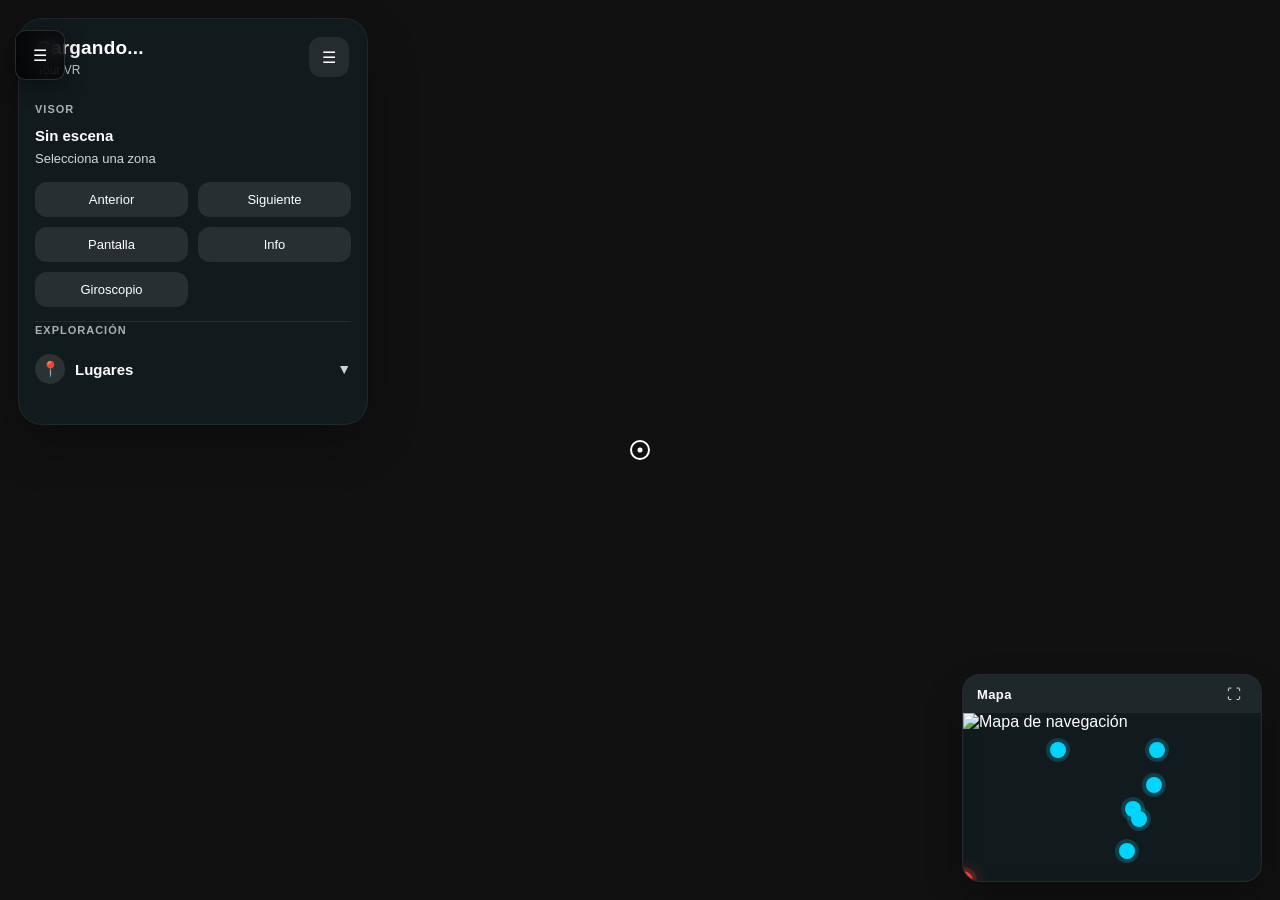
==== index.html @ 1ec7413e "Update index.html" ====
<!DOCTYPE html>
<html lang="es">

<head>
  <meta charset="UTF-8" />
  <meta name="viewport" content="width=device-width, initial-scale=1.0" />
  <title>Tour 360 - Pachacamac</title>

  <style>
    * {
      box-sizing: border-box;
    }

    html,
    body {
      margin: 0;
      width: 100%;
      height: 100%;
      overflow: hidden;
      font-family: Arial, sans-serif;
      background: #111;
      color: #fff;
    }

    #viewerWrap {
      position: relative;
      width: 100%;
      height: 100vh;
    }

    #panorama {
      width: 100%;
      height: 100%;
    }

    /* PANEL GENERAL */
    /* PANEL GENERAL */
    #overlayPanel {
      position: absolute;
      top: 18px;
      left: 18px;
      width: 350px;
      max-height: calc(100vh - 36px);
      background: rgba(18, 30, 34, 0.78);
      backdrop-filter: blur(14px);
      border-radius: 24px;
      z-index: 20;
      overflow: hidden;
      box-shadow: 0 18px 50px rgba(0, 0, 0, 0.28);
      border: 1px solid rgba(255, 255, 255, 0.06);
      transition: transform 0.28s ease, opacity 0.22s ease;
      transform-origin: top left;
    }

    #overlayPanel {
      transition: transform 0.3s ease, opacity 0.3s ease;
    }

    #overlayPanel.collapsed {
      transform: translateX(-100%);
      opacity: 0;
      pointer-events: none;
    }

    #overlayPanel.collapsed #menuContent {
      opacity: 0;
      pointer-events: none;
    }


    #panelHeader {
      padding: 18px 18px 12px;
      display: flex;
      justify-content: space-between;
      align-items: center;
    }

    #projectTitle {
      margin: 0;
      font-size: 19px;
      font-weight: 700;
      letter-spacing: 0.2px;
    }

    #projectSubtitle {
      margin: 4px 0 0;
      font-size: 12px;
      opacity: 0.78;
    }

    .icon-btn {
      width: 40px;
      height: 40px;
      border: none;
      border-radius: 12px;
      background: rgba(255, 255, 255, 0.08);
      color: white;
      cursor: pointer;
      font-size: 16px;
    }

    #menuContent {
      padding: 0 16px 16px;
      overflow-y: auto;
      max-height: calc(100vh - 100px);
      transition: opacity 0.2s ease;
    }

    .menu-section {
      padding: 14px 0;
    }

    .menu-section+.menu-section {
      border-top: 1px solid rgba(255, 255, 255, 0.08);
    }

    .section-label {
      margin: 0 0 12px;
      font-size: 11px;
      font-weight: 700;
      letter-spacing: 1px;
      text-transform: uppercase;
      opacity: 0.65;
    }

    #scenePanel {
      padding: 0;
      background: transparent;
      border-radius: 0;
      margin-top: 0;
    }

    #sceneTitle {
      margin: 0 0 6px;
      font-size: 15px;
      font-weight: 700;
    }

    #sceneInfo {
      margin: 0 0 14px;
      font-size: 13px;
      line-height: 1.4;
      opacity: 0.82;
    }

    .controls-grid {
      display: grid;
      grid-template-columns: 1fr 1fr;
      gap: 10px;
    }

    .ctrl-btn {
      border: none;
      padding: 10px 12px;
      border-radius: 12px;
      background: rgba(255, 255, 255, 0.09);
      color: white;
      cursor: pointer;
      font-size: 13px;
      transition: background 0.2s ease, transform 0.15s ease;
    }

    .ctrl-btn:hover {
      background: rgba(255, 255, 255, 0.14);
      transform: translateY(-1px);
    }

    .lugares-wrapper {
      padding-top: 2px;
    }

    .menu-dropdown-btn {
      width: 100%;
      border: none;
      border-radius: 0;
      padding: 6px 0 10px;
      background: transparent;
      color: white;
      cursor: pointer;
      display: flex;
      justify-content: space-between;
      align-items: center;
    }

    .menu-dropdown-left {
      display: flex;
      align-items: center;
      gap: 10px;
      font-size: 15px;
      font-weight: 600;
    }

    .menu-badge {
      width: 30px;
      height: 30px;
      border-radius: 50%;
      background: rgba(255, 255, 255, 0.10);
      display: flex;
      align-items: center;
      justify-content: center;
      flex-shrink: 0;
    }

    .chevron {
      transition: transform 0.22s ease;
      opacity: 0.8;
      font-size: 14px;
    }

    .chevron.rotated {
      transform: rotate(180deg);
    }

    .lugares-list {
      max-height: 0;
      overflow: hidden;
      display: flex;
      flex-direction: column;
      gap: 8px;
      opacity: 0;
      transition: max-height 0.28s ease, opacity 0.22s ease, margin-top 0.22s ease;
      margin-top: 0;
    }

    .lugares-list.open {
      max-height: 520px;
      opacity: 1;
      margin-top: 6px;
    }

    .lugar-item {
      display: flex;
      align-items: center;
      gap: 12px;
      padding: 8px 4px;
      border: none;
      background: transparent;
      color: white;
      cursor: pointer;
      text-align: left;
      border-radius: 12px;
      transition: background 0.18s ease, padding-left 0.18s ease;
    }

    .lugar-item:hover {
      background: rgba(255, 255, 255, 0.06);
      padding-left: 8px;
    }

    .lugar-item.active {
      background: rgba(255, 255, 255, 0.08);
    }

    .lugar-icon {
      width: 42px;
      height: 42px;
      border-radius: 50%;
      background: rgba(255, 255, 255, 0.08);
      display: flex;
      align-items: center;
      justify-content: center;
      flex-shrink: 0;
      overflow: hidden;
      box-shadow: 0 4px 12px rgba(0, 0, 0, 0.18);
    }

    .lugar-icon img {
      width: 100%;
      height: 100%;
      object-fit: cover;
      display: block;
    }

    .lugar-text {
      font-size: 14px;
      line-height: 1.2;
      opacity: 0.96;
    }

    /* MINI MAPA */
    #miniMap {
      position: absolute;
      right: 18px;
      bottom: 18px;
      width: 300px;
      background: rgba(18, 30, 34, 0.82);
      backdrop-filter: blur(10px);
      border: 1px solid rgba(255, 255, 255, 0.08);
      border-radius: 18px;
      overflow: hidden;
      z-index: 25;
      box-shadow: 0 16px 36px rgba(0, 0, 0, 0.28);
    }

    .mini-map-header {
      padding: 10px 14px;
      font-size: 13px;
      font-weight: 700;
      letter-spacing: 0.4px;
      background: rgba(255, 255, 255, 0.06);
      display: flex;
      justify-content: space-between;
      align-items: center;
    }

    #expandMapBtn {
      border: none;
      background: transparent;
      color: white;
      cursor: pointer;
      font-size: 14px;
    }

    #miniMapCanvas {
      position: relative;
      width: 100%;
      aspect-ratio: 16 / 9;
      overflow: hidden;
    }

    #miniMapImage {
      width: 100%;
      height: 100%;
      object-fit: cover;
      display: block;
    }

    .map-point {
      position: absolute;
      width: 16px;
      height: 16px;
      transform: translate(-50%, -50%);
      border: none;
      border-radius: 50%;
      background: #00d5ff;
      box-shadow: 0 0 0 4px rgba(0, 213, 255, 0.2);
      cursor: pointer;
      z-index: 2;
    }

    .map-point:hover {
      transform: translate(-50%, -50%) scale(1.15);
    }

    .map-point.active {
      background: #00ffcc;
      box-shadow: 0 0 0 4px rgba(0, 255, 204, 0.25);
    }

    #gpsMarker {
      position: absolute;
      width: 20px;
      height: 20px;
      transform: translate(-50%, -50%);
      border-radius: 50%;
      background: #ff3b30;
      box-shadow:
        0 0 0 4px rgba(255, 59, 48, 0.2),
        0 0 18px rgba(255, 59, 48, 0.45);
      z-index: 3;
      transition: left 0.35s ease, top 0.35s ease;
    }

    #gpsMarker::after {
      content: "";
      position: absolute;
      inset: 5px;
      border-radius: 50%;
      background: white;
    }

    /* MAPA GRANDE */
    /* OVERLAY */
    .map-overlay {
      position: fixed;
      inset: 0;
      background: rgba(0, 0, 0, 0.75);
      backdrop-filter: blur(6px);
      display: flex;
      justify-content: center;
      align-items: center;
      z-index: 200;
    }

    .map-overlay.hidden {
      display: none;
    }

    /* MAPA GRANDE */
    .map-expanded {
      width: 85%;
      max-width: 900px;
      height: auto;
      background: rgba(20, 30, 35, 0.95);
      border-radius: 20px;
      overflow: hidden;
      display: flex;
      flex-direction: column;
    }

    /* HEADER */
    .map-expanded-header {
      padding: 12px 16px;
      display: flex;
      justify-content: space-between;
      background: rgba(255, 255, 255, 0.05);
      font-weight: bold;
    }

    #closeMapBtn {
      border: none;
      background: transparent;
      color: white;
      cursor: pointer;
      font-size: 18px;
    }

    /* CONTENIDO */
    .map-expanded-content {
      flex: 1;
      position: relative;
    }

    /* CLON DEL MAPA */
    .map-expanded-content #miniMapCanvas {
      width: 100%;
      height: 100%;
    }

    .map-expanded-content img {
      width: 100%;
      height: 100%;
      object-fit: cover;
    }

    .map-stage {
      position: relative;
      width: min(100%, 900px);
      height: auto;
      aspect-ratio: 16 / 9;
    }

    .map-stage #miniMapCanvas {
      position: relative;
      width: 100%;
      height: 100%;
    }

    .map-stage #miniMapImage {
      width: 100%;
      height: 100%;
      object-fit: fill;
      display: block;
    }

 

    /* PUNTERO */
    #centerPointer {
      position: absolute;
      top: 50%;
      left: 50%;
      transform: translate(-50%, -50%);
      z-index: 50;
      pointer-events: none;
    }

    .pointer-ring {
      width: 20px;
      height: 20px;
      border: 2px solid white;
      border-radius: 50%;
    }

    .pointer-dot {
      width: 5px;
      height: 5px;
      background: white;
      border-radius: 50%;
      position: absolute;
      top: 50%;
      left: 50%;
      transform: translate(-50%, -50%);
    }

    #centerPointer.active .pointer-ring {
      border-color: #00e5ff;
      transform: scale(1.2);
    }

    #centerPointer.active .pointer-dot {
      background: #00e5ff;
    }

    .lugar-item {
      display: flex;
      align-items: center;
      gap: 12px;
      padding: 8px 4px;
      border: none;
      background: transparent;
      color: white;
      cursor: pointer;
      text-align: left;
      border-radius: 12px;
      transition: background 0.18s ease, padding-left 0.18s ease;
      text-decoration: none;
    }

    #floatingMenuBtn {
      position: fixed;
      top: 30px;
      left: 15px;
      z-index: 999;

      width: 50px;
      height: 50px;
      border-radius: 20%;

      background: rgba(0, 0, 0, 0.7);

      color: white;

      box-shadow: 0 6px 20px rgba(0, 0, 0, 0.4);
      border: 1px solid rgba(255, 255, 255, 0.15);

      backdrop-filter: blur(10px);
    }


    #overlayPanel.collapsed~#floatingMenuBtn {
      display: block;
    }

    #overlayPanel {
      transition: transform 0.3s ease, opacity 0.3s ease;
    }

    #overlayPanel.collapsed {
      transform: translateX(-100%);
      opacity: 0;
      pointer-events: none;
    }


      @media (max-width: 1024px) {

      #overlayPanel {
        width: 280px;
      }

      #miniMap {
        width: 240px;
      }

      #floatingMenuBtn {
        top: 15px;
        left: 12px;
      }
    }

    @media (max-width: 768px) {


      #overlayPanel {
        width: 100%;
        left: 0;
        top: auto;
        bottom: 0;
        max-height: 65vh;
        border-radius: 20px 20px 0 0;
      }

      #overlayPanel.collapsed {
        transform: translateY(100%);
        opacity: 0;
      }

      #menuContent {
        max-height: 50vh;
      }


      #panelHeader {
        padding: 12px;
      }

      #projectTitle {
        font-size: 16px;
      }

      .ctrl-btn {
        font-size: 14px;
        padding: 12px;
      }


      .controls-grid {
        grid-template-columns: 1fr 1fr;
        gap: 8px;
      }


      #miniMap {
        width: 90%;
        right: 5%;
        bottom: 10px;
        border-radius: 14px;
      }


      #floatingMenuBtn {
        width: 56px;
        height: 56px;
        font-size: 20px;
        top: 15px;
        left: 12px;
      }


      .pointer-ring {
        width: 26px;
        height: 26px;
      }

      .pointer-dot {
        width: 6px;
        height: 6px;
      }
    }

    #toggleMapBtn {
      position: fixed;
      bottom: 320px;
      right: 15px;
      width: 50px;
      height: 50px;
      border-radius: 50%;
      background: rgba(0, 0, 0, 0.7);
      color: white;
      z-index: 1000;
      
    }

    #miniMap.hidden {
      opacity: 0;
      pointer-events: none;
      transform: translateY(20px);
    }

    #miniMap {
      transition: all 0.3s ease;
    }



    @media (max-width: 480px) {

      #projectTitle {
        font-size: 14px;
      }

      #sceneTitle {
        font-size: 13px;
      }

      #sceneInfo {
        font-size: 12px;
      }

      .ctrl-btn {
        font-size: 12px;
        padding: 10px;
      }

      .lugar-text {
        font-size: 13px;
      }

    }

    @media (min-width: 769px) {
      #toggleMapBtn {
        display: none;
      }
    }


    @media (max-width: 768px) {


      #miniMap.hidden {
        opacity: 0;
        pointer-events: none;
        transform: translateY(20px);
      }

      #miniMap {
        transition: all 0.3s ease;
      }
    }

    @media (max-width: 768px) {

      #overlayPanel {
        position: fixed;
        top: 0;
        left: 0;
        width: 100%;
        height: auto;
        max-height: 55vh;
       

        border-radius: 0 0 20px 20px;
        transform: translateY(0);
      }

      /* cuando se oculta */
      #overlayPanel.collapsed {
        transform: translateY(-100%);
        opacity: 0;
      }

      #menuContent {
        max-height: 50vh;
        overflow-y: auto;
      }
    }

    

    /*=============================
        MODAL
=============================*/

#infoModalOverlay{
    position:fixed;
    inset:0;

    background:rgba(0,0,0,.65);
    backdrop-filter:blur(6px);

    display:flex;
    justify-content:center;
    align-items:center;

    z-index:9999;

    padding:25px;
}

#infoModalOverlay.hidden{
    display:none;
}


/*=============================
        TARJETA
=============================*/

.info-card{

    width:92%;
    max-width:430px;
    max-height:88vh;

    display:flex;
    flex-direction:column;

    overflow:hidden;

    background:rgba(28,32,42,.98);

    border-radius:18px;

    border:1px solid rgba(255,255,255,.08);

    box-shadow:
        0 15px 40px rgba(0,0,0,.45),
        0 0 0 1px rgba(255,255,255,.04);

    animation:cardAppear .25s ease;
}


/*=============================
        HEADER
=============================*/

.info-header{

    display:flex;
    justify-content:space-between;
    align-items:flex-start;

    padding:18px 22px;

    border-bottom:1px solid rgba(255,255,255,.08);
}

.info-header h2{

    margin:0;

    color:white;

    font-size:28px;

    font-weight:700;
}

.info-header h4{

    margin-top:5px;

    color:#8bd6ff;

    font-size:15px;

    font-weight:400;
}

#closeInfoBtn{

    width:36px;
    height:36px;

    border:none;

    border-radius:50%;

    cursor:pointer;

    background:rgba(255,255,255,.08);

    color:white;

    font-size:18px;

    transition:.25s;
}

#closeInfoBtn:hover{

    background:#00bcd4;

    transform:rotate(90deg);
}


/*=============================
        IMAGEN
=============================*/

.info-image{

    width:100%;
    height:220px;

    overflow:hidden;

    background:#1f1f1f;
}

.info-image img{

    width:100%;
    height:100%;

    object-fit:cover;

    display:block;

    transition:.35s;
}

.info-image img:hover{

    transform:scale(1.04);
}


/*=============================
        DESCRIPCIÓN
=============================*/

.info-description{

    padding:22px;

    color:#e5e5e5;

    font-size:15px;

    line-height:1.75;

    overflow-y:auto;

    max-height:210px;
}


/*=============================
        BOTONES
=============================*/

.info-actions{

    display:flex;

    gap:12px;

    padding:0 22px 22px;
}

.info-actions button{

    flex:1;

    padding:13px;

    border:none;

    border-radius:10px;

    cursor:pointer;

    font-size:15px;

    font-weight:600;

    transition:.25s;
}

#playAudioBtn{

    background:#0d6efd;

    color:white;
}

#playAudioBtn:hover{

    background:#0956c7;
}

#viewModelBtn{

    background:#00b894;

    color:white;
}

#viewModelBtn:hover{

    background:#009d7f;
}


/*=============================
        FOOTER
=============================*/

.info-footer{

    display:flex;

    justify-content:space-between;

    align-items:center;

    padding:16px 22px;

    border-top:1px solid rgba(255,255,255,.08);

    color:#cfcfcf;

    font-size:14px;

    background:rgba(255,255,255,.03);
}


/*=============================
        SCROLL
=============================*/

.info-description::-webkit-scrollbar{

    width:7px;
}

.info-description::-webkit-scrollbar-thumb{

    background:#555;

    border-radius:8px;
}

.info-description::-webkit-scrollbar-track{

    background:transparent;
}


/*=============================
        ANIMACIÓN
=============================*/

@keyframes cardAppear{

    from{

        opacity:0;

        transform:translateY(20px) scale(.95);
    }

    to{

        opacity:1;

        transform:translateY(0) scale(1);
    }
}


/*=============================
        RESPONSIVE
=============================*/

@media(max-width:600px){

    .info-card{

        width:96%;
        max-height:92vh;
    }

    .info-image{

        height:190px;
    }

    .info-header h2{

        font-size:23px;
    }

    .info-header h4{

        font-size:14px;
    }

    .info-description{

        font-size:14px;
    }

    .info-actions{

        flex-direction:column;
    }

}




   
  </style>

  <script type="importmap">
  {
    "imports": {
      "three": "https://cdn.jsdelivr.net/npm/three@0.160.0/build/three.module.js",
      "three/addons/": "https://cdn.jsdelivr.net/npm/three@0.160.0/examples/jsm/"
    }
  }
  </script>
</head>

<body>
  <div id="viewerWrap">

    <div id="panorama"></div>

    <div id="centerPointer">
      <div class="pointer-ring"></div>
      <div class="pointer-dot"></div>
    </div>

    <div id="overlayPanel">

      <div id="panelHeader">
        <div>
          <h1 id="projectTitle">Cargando...</h1>
          <p id="projectSubtitle">Tour VR</p>
        </div>
        <button id="togglePanelBtn" class="icon-btn">☰</button>
      </div>

      <div id="menuContent">

        <div class="menu-section">
          <p class="section-label">Visor</p>

          <div id="scenePanel">
            <p id="sceneTitle">Sin escena</p>
            <p id="sceneInfo">Selecciona una zona</p>

            <div class="controls-grid">
              <button class="ctrl-btn" id="prevBtn">Anterior</button>
              <button class="ctrl-btn" id="nextBtn">Siguiente</button>
              <button class="ctrl-btn" id="fullscreenBtn">Pantalla</button>
              <button class="ctrl-btn" id="infoBtn">Info</button>
              <button class="ctrl-btn" id="gyroBtn">Giroscopio</button>
            </div>
          </div>
        </div>

        <div class="menu-section lugares-wrapper">
          <p class="section-label">Exploración</p>

          <button id="lugaresToggleBtn" class="menu-dropdown-btn">
            <div class="menu-dropdown-left">
              <div class="menu-badge">📍</div>
              <span>Lugares</span>
            </div>
            <div id="lugaresChevron" class="chevron">▼</div>
          </button>

          <div id="lugaresList" class="lugares-list">
            <a class="lugar-item" href="">
              <div class="lugar-icon">
                <img src="../iconos/Tipon.jpg" alt="Tipón">
              </div>
              <div class="lugar-text">Tipón</div>
            </a>

            <a class="lugar-item" href="">
              <div class="lugar-icon">
                <img src="../iconos/Pachacamac.jpg" alt="Pachacamac">
              </div>
              <div class="lugar-text">Pachacamac</div>
            </a>
            <a class="lugar-item" href="">
              <div class="lugar-icon">
                <img src="../iconos/Raqchi.jpg" alt="Raqchi">
              </div>
              <div class="lugar-text">Raqchi</div>
            </a>
            <a class="lugar-item" href="">
              <div class="lugar-icon">
                <img src="../iconos/Caral.jpg" alt="Caral">
              </div>
              <div class="lugar-text">Caral</div>
            </a>
            <a class="lugar-item" href="">
              <div class="lugar-icon">
                <img src="../iconos/Saqsaywaman.jpg" alt="Sacsayhuamán">
              </div>
              <div class="lugar-text">Sacsayhuamán</div>
            </a>
            

          </div>
        </div>

      </div>
    </div>




     <button id="floatingMenuBtn" class="icon-btn">☰</button>
    <button id="toggleMapBtn" class="icon-btn">🗺️</button>
    <div id="miniMap">
      <div class="mini-map-header">
        <span>Mapa</span>
        <button id="expandMapBtn">⛶</button>
      </div>

      <div id="miniMapCanvas">
        <img id="miniMapImage" src="Pachacamac.png" alt="Mapa de navegación">

        <button class="map-point" data-zona="zona1" style="left: 32%; top: 22%;" title="Panorámica"></button>
        <button class="map-point" data-zona="zona2" style="left: 65%; top: 22%;" title="Vista Alta"></button>
        <button class="map-point" data-zona="zona3" style="left: 64%; top: 43%;" title="Panorámica"></button>
        <button class="map-point" data-zona="zona4" style="left: 57%; top: 57%;" title="Canales"></button>
        <button class="map-point" data-zona="zona5" style="left: 59%; top: 63%;" title="Vista Alta"></button>
        <button class="map-point" data-zona="zona6" style="left: 55%; top: 82%;" title="Panorámica"></button>
       

        <div id="gpsMarker"></div>
      </div>
    </div>

    <div id="mapOverlay" class="map-overlay hidden">
      <div class="map-expanded">

        <div class="map-expanded-header">
          <span>Mapa de navegación</span>
          <button id="closeMapBtn">✕</button>
        </div>

        <div class="map-expanded-content" id="mapExpandedContent">
          <!-- aquí se clona el mapa -->
        </div>

      </div>
    </div>
    

    <div id="infoModalOverlay" class="hidden">

    <div class="info-card">

        <!-- Header -->
        <div class="info-header">

            <div>

                <h2 id="infoCardTitle"></h2>

                <h4 id="infoCardSubtitle"></h4>

            </div>

            <button id="closeInfoBtn">✕</button>

        </div>

        <!-- Imagen -->

        <div class="info-image">

            <img
                id="infoCardImage"
                src=""
                alt="Imagen del lugar">

        </div>

        <!-- Texto -->

        <div
            id="infoCardDescription"
            class="info-description">

        </div>

        <!-- Botones -->

        <div class="info-actions">
              <button id="playAudioBtn">
                🎧 Escuchar
              </button>
          
            
            
              <button id="viewModelBtn">
                🧊 Modelo 3D
            </button>
           

        </div>

        <!-- Footer -->

        <div class="info-footer">

            <span id="infoLocation"></span>

            <span id="infoReading"></span>

        </div>

    </div>

</div>

     
    </div>

  </div>

  <script type="module" src="./app.js"></script>
</body>

</html>
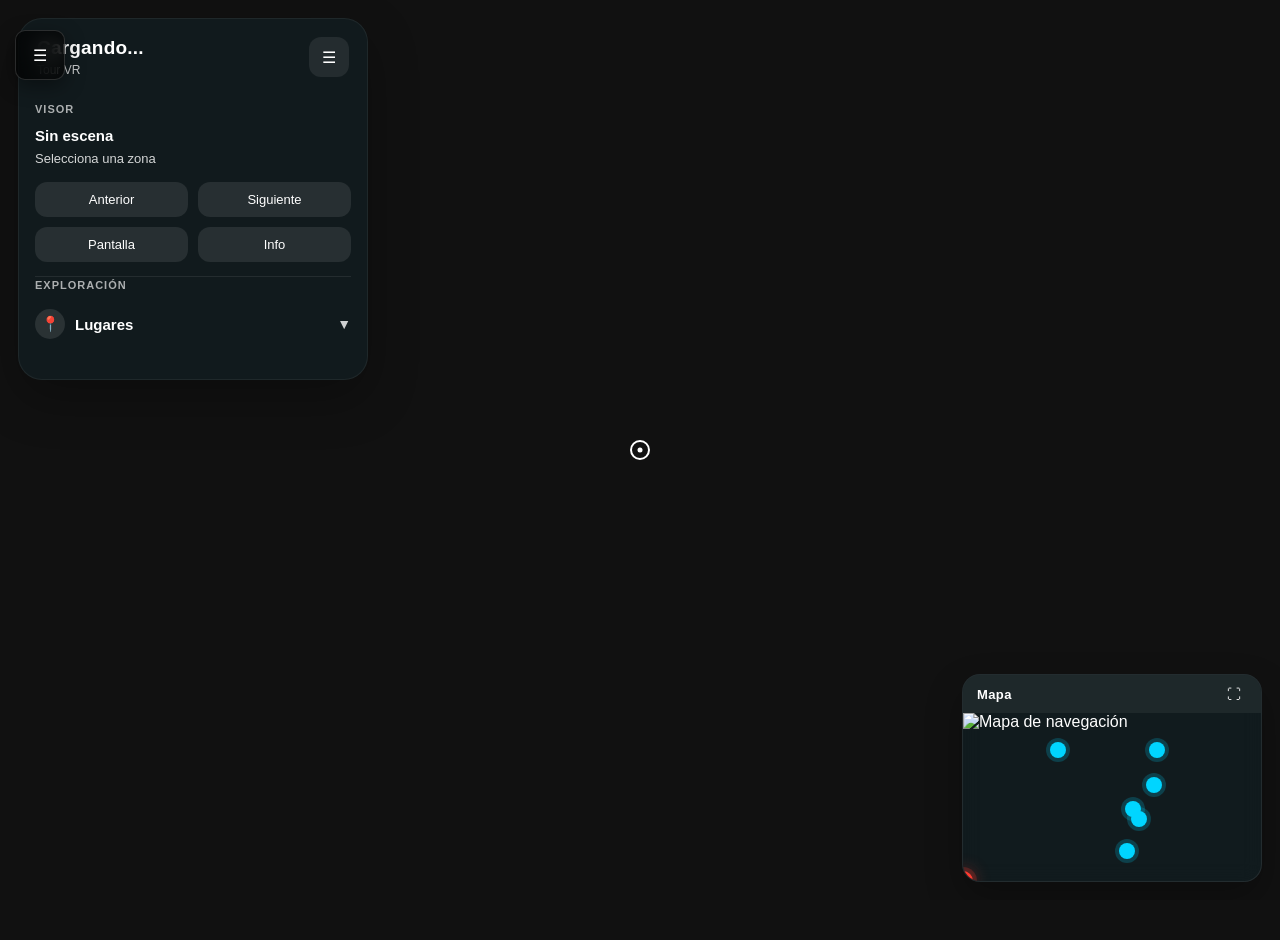
==== commit 72de6451: "Update index.html" ====
--- a/index.html
+++ b/index.html
@@ -6,7 +6,7 @@
   <meta name="viewport" content="width=device-width, initial-scale=1.0" />
   <title>Tour 360 - Pachacamac</title>
 
-  <style>
+ <style>
     * {
       box-sizing: border-box;
     }
@@ -559,179 +559,7 @@
       }
     }
 
-    @media (max-width: 768px) {
-
-
-      #overlayPanel {
-        width: 100%;
-        left: 0;
-        top: auto;
-        bottom: 0;
-        max-height: 65vh;
-        border-radius: 20px 20px 0 0;
-      }
-
-      #overlayPanel.collapsed {
-        transform: translateY(100%);
-        opacity: 0;
-      }
-
-      #menuContent {
-        max-height: 50vh;
-      }
-
-
-      #panelHeader {
-        padding: 12px;
-      }
-
-      #projectTitle {
-        font-size: 16px;
-      }
-
-      .ctrl-btn {
-        font-size: 14px;
-        padding: 12px;
-      }
-
-
-      .controls-grid {
-        grid-template-columns: 1fr 1fr;
-        gap: 8px;
-      }
-
-
-      #miniMap {
-        width: 90%;
-        right: 5%;
-        bottom: 10px;
-        border-radius: 14px;
-      }
-
-
-      #floatingMenuBtn {
-        width: 56px;
-        height: 56px;
-        font-size: 20px;
-        top: 15px;
-        left: 12px;
-      }
-
-
-      .pointer-ring {
-        width: 26px;
-        height: 26px;
-      }
-
-      .pointer-dot {
-        width: 6px;
-        height: 6px;
-      }
-    }
-
-    #toggleMapBtn {
-      position: fixed;
-      bottom: 320px;
-      right: 15px;
-      width: 50px;
-      height: 50px;
-      border-radius: 50%;
-      background: rgba(0, 0, 0, 0.7);
-      color: white;
-      z-index: 1000;
-      
-    }
-
-    #miniMap.hidden {
-      opacity: 0;
-      pointer-events: none;
-      transform: translateY(20px);
-    }
-
-    #miniMap {
-      transition: all 0.3s ease;
-    }
-
-
-
-    @media (max-width: 480px) {
-
-      #projectTitle {
-        font-size: 14px;
-      }
-
-      #sceneTitle {
-        font-size: 13px;
-      }
-
-      #sceneInfo {
-        font-size: 12px;
-      }
-
-      .ctrl-btn {
-        font-size: 12px;
-        padding: 10px;
-      }
-
-      .lugar-text {
-        font-size: 13px;
-      }
-
-    }
-
-    @media (min-width: 769px) {
-      #toggleMapBtn {
-        display: none;
-      }
-    }
-
-
-    @media (max-width: 768px) {
-
-
-      #miniMap.hidden {
-        opacity: 0;
-        pointer-events: none;
-        transform: translateY(20px);
-      }
-
-      #miniMap {
-        transition: all 0.3s ease;
-      }
-    }
-
-    @media (max-width: 768px) {
-
-      #overlayPanel {
-        position: fixed;
-        top: 0;
-        left: 0;
-        width: 100%;
-        height: auto;
-        max-height: 55vh;
-       
-
-        border-radius: 0 0 20px 20px;
-        transform: translateY(0);
-      }
-
-      /* cuando se oculta */
-      #overlayPanel.collapsed {
-        transform: translateY(-100%);
-        opacity: 0;
-      }
-
-      #menuContent {
-        max-height: 50vh;
-        overflow-y: auto;
-      }
-    }
-
-    
-
-    /*=============================
-        MODAL
-=============================*/
+   
 
 #infoModalOverlay{
     position:fixed;
@@ -1024,52 +852,679 @@
     }
 }
 
-
-/*=============================
-        RESPONSIVE
-=============================*/
-
-@media(max-width:600px){
-
-    .info-card{
-
-        width:96%;
-        max-height:92vh;
-    }
-
-    .info-image{
-
-        height:190px;
-    }
-
-    .info-header h2{
-
-        font-size:23px;
-    }
-
-    .info-header h4{
-
-        font-size:14px;
-    }
-
-    .info-description{
-
-        font-size:14px;
-    }
-
-    .info-actions{
-
-        flex-direction:column;
-    }
-
-}
-
-
-
+/* =========================================================
+   RESPONSIVE - TABLET
+========================================================= */
+
+@media (max-width: 1024px) {
+
+    #overlayPanel {
+        width: 300px;
+    }
+
+    #miniMap {
+        width: 270px;
+    }
+
+}
+
+
+/* =========================================================
+   RESPONSIVE - TELEFONO
+========================================================= */
+
+@media (max-width: 768px) {
+
+    /* =========================
+       VISOR
+    ========================= */
+
+    #viewerWrap {
+        width: 100%;
+        height: 100dvh;
+        min-height: 100dvh;
+    }
+
+    #panorama {
+        width: 100%;
+        height: 100dvh;
+    }
+
+
+    /* =========================
+       PANEL SUPERIOR
+    ========================= */
+
+    #overlayPanel {
+
+        position: fixed;
+
+        top: 0;
+        left: 0;
+        right: 0;
+
+        width: 100%;
+        height: auto;
+
+        max-height: 48dvh;
+
+        border-radius: 0 0 20px 20px;
+
+        background: rgba(18, 30, 34, 0.88);
+
+        z-index: 20;
+
+        transform: translateY(0);
+
+        opacity: 1;
+
+        overflow: hidden;
+
+    }
+
+
+    /* Panel oculto */
+
+    #overlayPanel.collapsed {
+
+        transform: translateY(-105%);
+
+        opacity: 0;
+
+        pointer-events: none;
+
+    }
+
+
+    /* =========================
+       HEADER
+    ========================= */
+
+    #panelHeader {
+
+        padding: 10px 14px 8px;
+
+        min-height: 58px;
+
+    }
+
+    #projectTitle {
+
+        font-size: 16px;
+
+        line-height: 1.1;
+
+    }
+
+    #projectSubtitle {
+
+        font-size: 11px;
+
+        margin-top: 3px;
+
+    }
+
+
+    .icon-btn {
+
+        width: 38px;
+        height: 38px;
+
+        border-radius: 11px;
+
+    }
+
+
+    /* =========================
+       CONTENIDO DEL PANEL
+    ========================= */
+
+    #menuContent {
+
+        padding: 0 14px 12px;
+
+        max-height: 40dvh;
+
+        overflow-y: auto;
+
+        -webkit-overflow-scrolling: touch;
+
+    }
+
+
+    /* =========================
+       SECCIONES
+    ========================= */
+
+    .menu-section {
+
+        padding: 8px 0;
+
+    }
+
+    .section-label {
+
+        margin-bottom: 7px;
+
+        font-size: 10px;
+
+        letter-spacing: 0.8px;
+
+    }
+
+
+    /* =========================
+       ESCENA
+    ========================= */
+
+    #sceneTitle {
+
+        font-size: 14px;
+
+        margin-bottom: 3px;
+
+    }
+
+    #sceneInfo {
+
+        font-size: 11px;
+
+        margin-bottom: 8px;
+
+    }
+
+
+    /* =========================
+       BOTONES
+    ========================= */
+
+    .controls-grid {
+
+        display: grid;
+
+        grid-template-columns: 1fr 1fr;
+
+        gap: 6px;
+
+    }
+
+    .ctrl-btn {
+
+        min-height: 34px;
+
+        padding: 7px 8px;
+
+        border-radius: 10px;
+
+        font-size: 12px;
+
+    }
+
+
+    /* =========================
+       LUGARES
+    ========================= */
+
+    .lugares-wrapper {
+
+        padding-top: 8px;
+
+    }
+
+    .menu-dropdown-btn {
+
+        padding: 5px 0 7px;
+
+    }
+
+    .menu-dropdown-left {
+
+        font-size: 14px;
+
+        gap: 8px;
+
+    }
+
+    .menu-badge {
+
+        width: 28px;
+        height: 28px;
+
+    }
+
+
+    .lugares-list.open {
+
+        max-height: 180px;
+
+        overflow-y: auto;
+
+    }
+
+
+    .lugar-item {
+
+        padding: 5px 3px;
+
+        gap: 9px;
+
+    }
+
+    .lugar-icon {
+
+        width: 34px;
+        height: 34px;
+
+    }
+
+    .lugar-text {
+
+        font-size: 12px;
+
+    }
+
+
+    /* =========================
+       MAPA
+    ========================= */
+
+    #miniMap {
+
+        position: fixed;
+
+        left: 4%;
+
+        right: 4%;
+
+        bottom: 10px;
+
+        width: 92%;
+
+        height: auto;
+
+        max-height: 28dvh;
+
+        border-radius: 15px;
+
+        z-index: 25;
+
+    }
+
+
+    .mini-map-header {
+
+        height: 38px;
+
+        padding: 8px 12px;
+
+        font-size: 12px;
+
+    }
+
+
+    #miniMapCanvas {
+
+        width: 100%;
+
+        aspect-ratio: 16 / 9;
+
+    }
+
+
+    #miniMapImage {
+
+        width: 100%;
+
+        height: 100%;
+
+        object-fit: cover;
+
+    }
+
+
+    /* =========================
+       BOTON MOSTRAR / OCULTAR MAPA
+    ========================= */
+
+    #toggleMapBtn {
+
+        position: fixed;
+
+        right: 14px;
+
+        bottom: calc(28dvh + 22px);
+
+        width: 46px;
+
+        height: 46px;
+
+        border-radius: 50%;
+
+        background: rgba(0, 0, 0, 0.75);
+
+        color: white;
+
+        z-index: 1000;
+
+        border: 1px solid rgba(255,255,255,.15);
+
+        box-shadow: 0 5px 18px rgba(0,0,0,.35);
+
+    }
+
+
+    /* =========================
+       MAPA OCULTO
+    ========================= */
+
+    #miniMap.hidden {
+
+        opacity: 0;
+
+        pointer-events: none;
+
+        transform: translateY(25px);
+
+    }
+
+
+    /* =========================
+       BOTON MENU FLOTANTE
+    ========================= */
+
+    #floatingMenuBtn {
+
+        position: fixed;
+
+        top: 14px;
+
+        left: 12px;
+
+        width: 46px;
+
+        height: 46px;
+
+        border-radius: 14px;
+
+        z-index: 999;
+
+        font-size: 18px;
+
+        background: rgba(0,0,0,.75);
+
+        box-shadow: 0 5px 18px rgba(0,0,0,.35);
+
+    }
+
+
+    /* =========================
+       PUNTERO CENTRAL
+    ========================= */
+
+    .pointer-ring {
+
+        width: 25px;
+        height: 25px;
+
+    }
+
+    .pointer-dot {
+
+        width: 5px;
+        height: 5px;
+
+    }
+
+
+    /* =========================
+       MODAL INFO
+    ========================= */
+
+    #infoModalOverlay {
+
+        padding: 12px;
+
+        align-items: center;
+
+    }
+
+
+    .info-card {
+
+        width: 96%;
+
+        max-width: 430px;
+
+        max-height: 88dvh;
+
+        border-radius: 16px;
+
+    }
+
+
+    .info-header {
+
+        padding: 14px 16px;
+
+    }
+
+
+    .info-header h2 {
+
+        font-size: 21px;
+
+    }
+
+
+    .info-header h4 {
+
+        font-size: 13px;
+
+        margin-top: 4px;
+
+    }
+
+
+    #closeInfoBtn {
+
+        width: 32px;
+        height: 32px;
+
+        font-size: 16px;
+
+    }
+
+
+    .info-image {
+
+        height: 170px;
+
+    }
+
+
+    .info-description {
+
+        padding: 16px;
+
+        font-size: 13px;
+
+        line-height: 1.6;
+
+        max-height: 180px;
+
+    }
+
+
+    .info-actions {
+
+        gap: 8px;
+
+        padding: 0 16px 16px;
+
+    }
+
+
+    .info-actions button {
+
+        padding: 11px;
+
+        font-size: 13px;
+
+    }
+
+
+    .info-footer {
+
+        padding: 12px 16px;
+
+        font-size: 12px;
+
+    }
+
+}
+
+
+@media (max-width: 480px) {
+
+    #overlayPanel {
+
+        max-height: 46dvh;
+
+    }
+
+
+    #menuContent {
+
+        max-height: 38dvh;
+
+    }
+
+
+    #projectTitle {
+
+        font-size: 15px;
+
+    }
+
+
+    #sceneTitle {
+
+        font-size: 13px;
+
+    }
+
+
+    #sceneInfo {
+
+        font-size: 11px;
+
+    }
+
+
+    .ctrl-btn {
+
+        min-height: 32px;
+
+        font-size: 11px;
+
+        padding: 6px;
+
+    }
+
+
+    .lugares-list.open {
+
+        max-height: 150px;
+
+    }
+
+
+    #miniMap {
+
+        width: 92%;
+
+        left: 4%;
+
+        right: 4%;
+
+        bottom: 8px;
+
+    }
+
+
+    #toggleMapBtn {
+
+        bottom: calc(28dvh + 18px);
+
+        width: 44px;
+
+        height: 44px;
+
+    }
+
+}
+@media (max-width: 768px) {
+
+    #infoModalOverlay {
+        padding: 18px;
+        align-items: center;
+    }
+
+    .info-card {
+        width: 88%;
+        max-width: 360px;
+        max-height: 76dvh;
+        border-radius: 15px;
+    }
+
+    .info-header {
+        padding: 11px 14px;
+    }
+
+    .info-header h2 {
+        font-size: 18px;
+    }
+
+    .info-header h4 {
+        font-size: 12px;
+        margin-top: 3px;
+    }
+
+    #closeInfoBtn {
+        width: 30px;
+        height: 30px;
+        font-size: 14px;
+    }
+
+    .info-image {
+        height: 135px;
+    }
+
+    .info-description {
+        padding: 13px 15px;
+        font-size: 12px;
+        line-height: 1.5;
+        max-height: 140px;
+    }
+
+    .info-actions {
+        gap: 7px;
+        padding: 0 15px 13px;
+    }
+
+    .info-actions button {
+        padding: 9px;
+        font-size: 12px;
+    }
+
+    .info-footer {
+        padding: 9px 15px;
+        font-size: 11px;
+    }
+}
 
    
   </style>
-
   <script type="importmap">
   {
     "imports": {
@@ -1114,7 +1569,7 @@
               <button class="ctrl-btn" id="nextBtn">Siguiente</button>
               <button class="ctrl-btn" id="fullscreenBtn">Pantalla</button>
               <button class="ctrl-btn" id="infoBtn">Info</button>
-              <button class="ctrl-btn" id="gyroBtn">Giroscopio</button>
+              <button class="ctrl-btn" id="gyroBtn" style="display: none;">Giroscopio</button>
             </div>
           </div>
         </div>
@@ -1131,34 +1586,34 @@
           </button>
 
           <div id="lugaresList" class="lugares-list">
-            <a class="lugar-item" href="">
+            <a class="lugar-item" href="https://shinnn86.github.io/RMTour-Tipon/">
               <div class="lugar-icon">
-                <img src="../iconos/Tipon.jpg" alt="Tipón">
+                <img src="iconos/Tipon.jpg" alt="Tipón">
               </div>
               <div class="lugar-text">Tipón</div>
             </a>
 
             <a class="lugar-item" href="">
               <div class="lugar-icon">
-                <img src="../iconos/Pachacamac.jpg" alt="Pachacamac">
+                <img src="iconos/Pachacamac.jpg" alt="Pachacamac">
               </div>
               <div class="lugar-text">Pachacamac</div>
             </a>
-            <a class="lugar-item" href="">
+            <a class="lugar-item" href="https://shinnn86.github.io/RMTour-Raqchi/">
               <div class="lugar-icon">
-                <img src="../iconos/Raqchi.jpg" alt="Raqchi">
+                <img src="iconos/Raqchi.jpg" alt="Raqchi">
               </div>
               <div class="lugar-text">Raqchi</div>
             </a>
-            <a class="lugar-item" href="">
+            <a class="lugar-item" href="https://shinnn86.github.io/RMTour-Caral-360/">
               <div class="lugar-icon">
-                <img src="../iconos/Caral.jpg" alt="Caral">
+                <img src="iconos/Caral.jpg" alt="Caral">
               </div>
               <div class="lugar-text">Caral</div>
             </a>
-            <a class="lugar-item" href="">
+            <a class="lugar-item" href="https://shinnn86.github.io/RMTour-Saqsaywaman/">
               <div class="lugar-icon">
-                <img src="../iconos/Saqsaywaman.jpg" alt="Sacsayhuamán">
+                <img src="iconos/Saqsaywaman.jpg" alt="Sacsayhuamán">
               </div>
               <div class="lugar-text">Sacsayhuamán</div>
             </a>
@@ -1182,7 +1637,7 @@
       </div>
 
       <div id="miniMapCanvas">
-        <img id="miniMapImage" src="Pachacamac.png" alt="Mapa de navegación">
+        <img id="miniMapImage" src="iconos/Pachacamac.png" alt="Mapa de navegación">
 
         <button class="map-point" data-zona="zona1" style="left: 32%; top: 22%;" title="Panorámica"></button>
         <button class="map-point" data-zona="zona2" style="left: 65%; top: 22%;" title="Vista Alta"></button>
